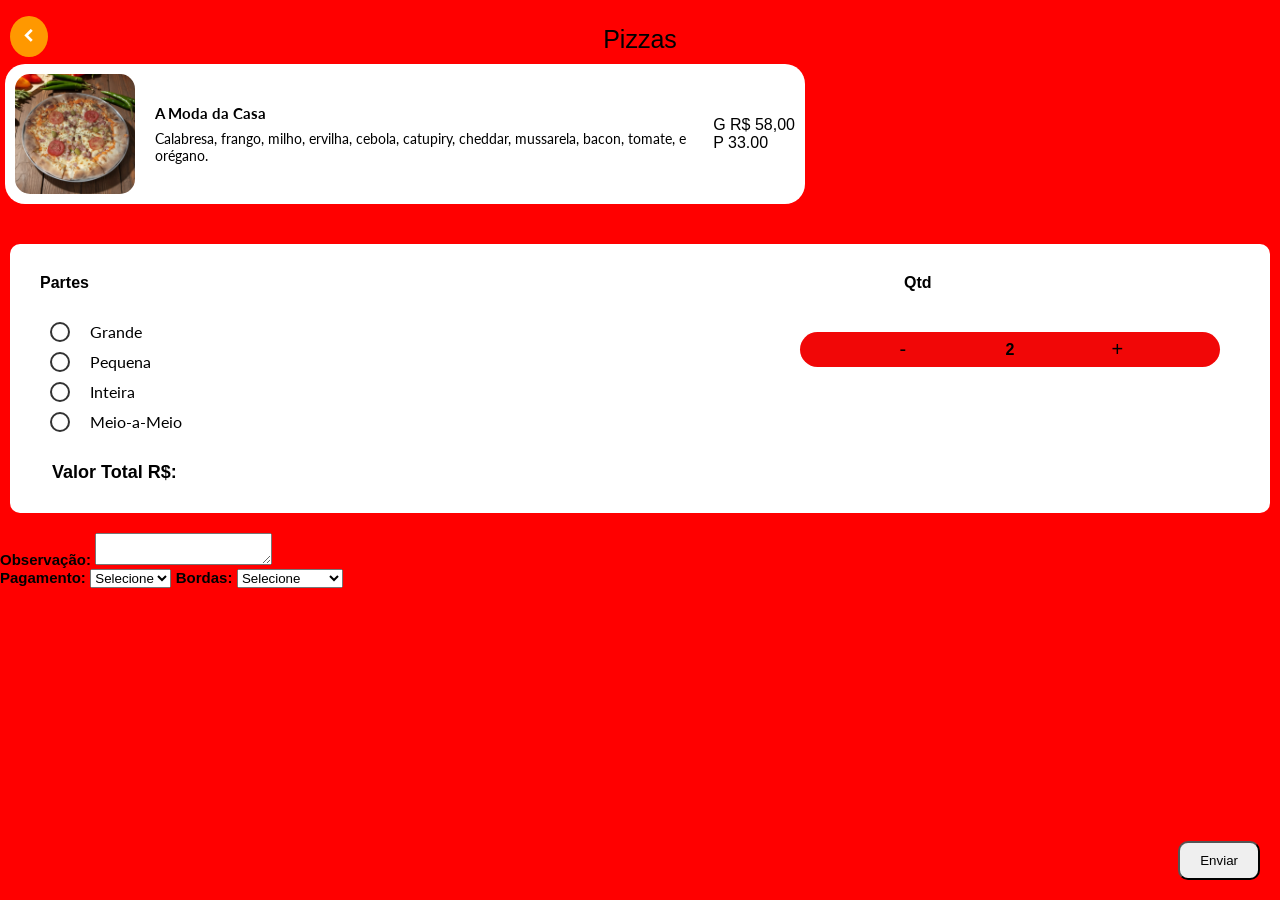
==== amoda.html @ 801869a5 "feat: validar elite" ====
<!DOCTYPE html>
<html lang="pt-br">

<head>
    <meta charset="UTF-8">
    <meta name="viewport" content="width=device-width, initial-scale=1.0">
    <title>Santa Bárbara Pizzaria</title>
    <link rel="stylesheet" href="amoda.css">
    <link href='https://unpkg.com/boxicons@2.1.4/css/boxicons.min.css' rel='stylesheet'>
</head>

<body>

    <header>

        <a href="index.html" class="seta esquerda">
            <i class="bx bxs-chevron-left"></i>
        </a>

        <span class="titulo">Pizzas</span>



    </header>

    <div class="cardapio">
        <img src="a moda.png" alt="Pizza A Moda da casa">

        <div class="info">
            <h3>A Moda da Casa</h3>
            <p>Calabresa, frango, milho, ervilha, cebola, catupiry, cheddar, mussarela, bacon, tomate, e orégano.
            </p>
        </div>

        <div class="preco">

            <div class="preco">G R$ 58,00</div>
            <div class="preco">P 33.00</div>
        </div>
    </div>

    <div class="finalizar">
        <div class="qtd">Partes</div>
        <div class="qtd">Qtd</div>


        <div class="chek1">
            <div class="chek"><input type="radio" name="partes">Grande</div>
            <div class="chek"><input type="radio" name="partes">Pequena</div>
            <div class="chek"><input type="radio" name="inter">Inteira</div>
            <div class="chek"><input type="radio" name="inter">Meio-a-Meio</div>
            <div class="total">Valor Total R$:</div>
        </div>

        <td>
            <div class="qty">

                <button>-</button>
                <span>2</span>
                <button>+</button>
            </div>
        </td>

        
    </div>

    <form action="processar.php" method="POST">
            <label for="obs">Observação:</label>
            <textarea id="obs" name="observacao" placeholder=></textarea>
           <button class="btn-fixo" type="submit">Enviar</button>
        </form>

        <label for="forma">Pagamento:</label>

<select id="forma" name="pagamento">
    <option value="">Selecione</option>
    <option value="pix">Pix</option>
    <option value="cartao">Cartão</option>
    <option value="dinheiro">Dinheiro</option>
</select>

<label for="forma">Bordas:</label>

<select id="forma" name="pagamento">
    <option value="">Selecione</option>
    <option value="pix">Quiejo</option>
    <option value="cartao">Chocolate</option>
    <option value="dinheiro">Catupiry</option>
    <option value="dinheiro">cheddar</option>
    <option value="dinheiro">cream cheese</option>
</select>





</body>

</html>
---- amoda.css ----
@import url('https://fonts.googleapis.com/css2?family=Lato:ital,wght@0,100;0,300;0,400;0,700;0,900;1,100;1,300;1,400;1,700;1,900&display=swap');

* {
    margin: 0;
    padding: 0;
    box-sizing: border-box;
    list-style: none;
    font-family: "Montserrat", sans-serif;
}

header {
    font-size: 25px;
    text-align: center;
    margin-top: 25px;
}

body {
    background: red;
}

.cardapio {
    background: #fff;
    border-radius: 20px;
    padding: 10px;
    display: flex;
    align-items: center;
    gap: 20px;
    max-width: 800px;
    margin: 10px 5px 10px 5px;
}

/* imagem à esquerda */
.cardapio img {
    width: 120px;
    height: 120px;
    object-fit: cover;
    border-radius: 15px;

}

/* texto central */
.info {
    flex: 1;

}

.info h3 {
    margin: 0;
    font-size: 15px;
    font-weight: bold;
    white-space: nowrap;
    font-family: "Lato", sans-serif;


}

.info p {
    margin-top: 8px;
    color: #000000;
    font-size: 14px;
    font-family: "Lato", sans-serif;

}

.chek {
    display: flex;
    align-items: center;
    gap: 8px;
    font-family: "Lato", sans-serif;
}

/* base */
.chek input[type="radio"],
.chek input[type="checkbox"] {
    appearance: none;
    -webkit-appearance: none;
    width: 20px;
    height: 20px;
    border: 2px solid #333;
    border-radius: 50%;
    cursor: pointer;
    position: relative;
}

.chek input[type="radio"]:checked,
.chek input[type="checkbox"]:checked {
    background: transparent;
}

.chek input[type="radio"]:checked::after,
.chek input[type="checkbox"]:checked::after {
    content: "✓";
    color: #ec0707;
    font-size: 14px;
    font-weight: bold;
    position: absolute;
    top: 50%;
    left: 50%;
    transform: translate(-50%, -55%);
    

}


.finalizar {
    border: 0;
    background: white;
    margin: 40px 10px 10px 10px;
    border-radius: 10px;
    padding: 30px;

    display: flex;
    flex-wrap: wrap;

    justify-content: space-between;
    /* esquerda horizontal */
    align-items: flex-start;
    /* esquerda vertical */
    text-align: left;
}



.qtd {
    width: 28%;
    font-weight: bold;
    margin-bottom: 20px;


}

.qty {



    width: 35%;
    font-weight: bold;
    margin: 20px;
    background: #f10707;
    display: inline-flex;
    justify-content: space-around;
    align-items: center;
    min-width: 60px;
    border-radius: 20px;
    overflow: hidden;
    height: 35px;


}

.qty button {
    flex: 1;                
    height: 100%;
    background: transparent;
    border: none;
    display: flex;
    align-items: center;
    justify-content: center; 
    font-size: 20px;
    cursor: pointer;

    &:hover {
        background: #e5f502;
         
       

    }
}

.total {

    margin: 30px 0px 0px 12px;
    font-size: 18px;
    font-weight: 700;
}



.chek1 {
    width: 50%;
    

}

.chek {
    display: flex;
    align-items: center;
    justify-content: flex-start;
    gap: 20px;
    justify-content: flex-start;
    /* esquerda horizontal */
    align-items: flex-start;
    /* esquerda vertical */
    margin: 10px;

}

.seta {
    position: fixed;
    /* fixa na tela */
    top: 16px;
    /* altura do header */
    background: #ff9800;
    padding: 6px 8px;
    border-radius: 50%;
    text-decoration: none;
    z-index: 1000;

}

.seta.esquerda {
    left: 10px;
    /* esquerda da tela */
}

.seta.direita {
    right: 10px;
    /* direita da tela */
}

.seta i {
    color: #fff;
    font-size: 22px;
}

textarea {
    margin-top: 10px;
    
    
}

label {
    font-size: 15px;
    font-weight: 900;
    

}

.btn-fixo {
    position: fixed;
    bottom: 20px;
    right: 20px;
    padding: 10px 20px;
    border-radius: 10px;
}
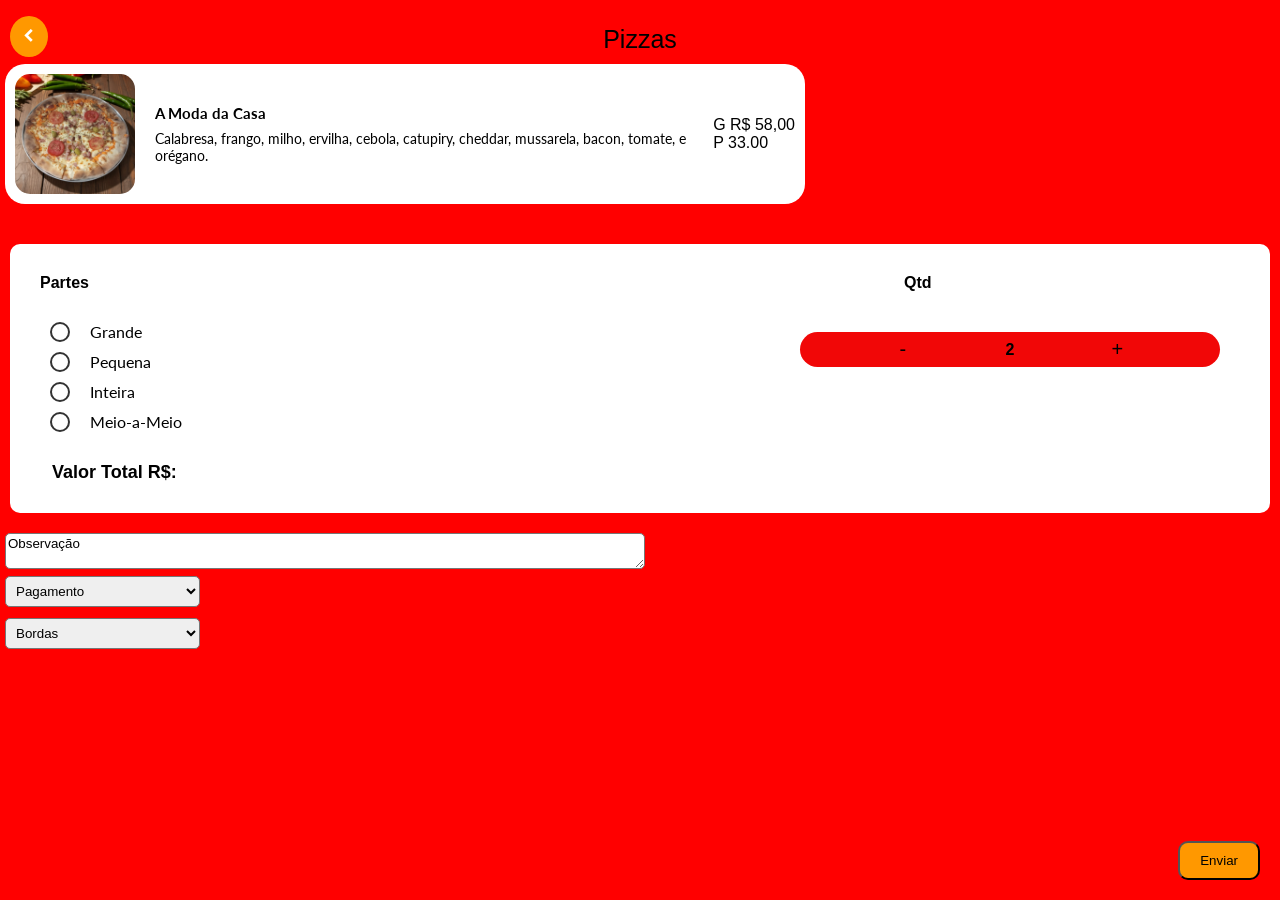
==== commit bca12961: "Projeto pizzaria - estrutura inicial" ====
--- a/amoda.html
+++ b/amoda.html
@@ -13,7 +13,7 @@
 
     <header>
 
-        <a href="index.html" class="seta esquerda">
+        <a href="cardapio.html" class="seta esquerda">
             <i class="bx bxs-chevron-left"></i>
         </a>
 
@@ -61,35 +61,44 @@
             </div>
         </td>
 
-        
+
     </div>
 
+
     <form action="processar.php" method="POST">
-            <label for="obs">Observação:</label>
-            <textarea id="obs" name="observacao" placeholder=></textarea>
-           <button class="btn-fixo" type="submit">Enviar</button>
-        </form>
+        
+        <textarea id="obs" name="observacao" placeholder=>Observação</textarea>
+        <button class="btn-fixo" type="submit">Enviar</button>
+    </form>
 
-        <label for="forma">Pagamento:</label>
+    
 
-<select id="forma" name="pagamento">
-    <option value="">Selecione</option>
-    <option value="pix">Pix</option>
-    <option value="cartao">Cartão</option>
-    <option value="dinheiro">Dinheiro</option>
-</select>
 
-<label for="forma">Bordas:</label>
 
-<select id="forma" name="pagamento">
-    <option value="">Selecione</option>
-    <option value="pix">Quiejo</option>
-    <option value="cartao">Chocolate</option>
-    <option value="dinheiro">Catupiry</option>
-    <option value="dinheiro">cheddar</option>
-    <option value="dinheiro">cream cheese</option>
-</select>
+    <div class="selecione">
+        <div class="linha">
 
+        
+        <select id="forma" name="pagamento">
+            <option value="">Pagamento</option>
+            <option value="pix">Pix</option>
+            <option value="cartao">Cartão</option>
+            <option value="dinheiro">Dinheiro</option>
+        </select>
+        </div>
+
+        <div class="linha">
+       
+        <select id="forma" name="bordas">
+            <option value="">Bordas</option>
+            <option value="pix">Quiejo</option>
+            <option value="cartao">Chocolate</option>
+            <option value="dinheiro">Catupiry</option>
+            <option value="dinheiro">cheddar</option>
+            <option value="dinheiro">cream cheese</option>
+        </select>
+    </div>
+    </div>
 
 
 
--- a/amoda.css
+++ b/amoda.css
@@ -159,12 +159,7 @@
     font-size: 20px;
     cursor: pointer;
 
-    &:hover {
-        background: #e5f502;
-         
-       
-
-    }
+   
 }
 
 .total {
@@ -225,6 +220,10 @@
 
 textarea {
     margin-top: 10px;
+    border-radius: 5px;
+    margin-left: 5px;
+    min-width: 50%;
+    padding: 2px;
     
     
 }
@@ -232,6 +231,7 @@
 label {
     font-size: 15px;
     font-weight: 900;
+    min-width: 100px;
     
 
 }
@@ -242,4 +242,25 @@
     right: 20px;
     padding: 10px 20px;
     border-radius: 10px;
+    background: #ff9800;
+}
+
+.selecione {
+    display: flex;
+    flex-direction: column;
+    gap: 8px; 
+    width: 200px; 
+}
+
+.linha {
+    display: flex;
+    align-items: center;
+    justify-content: space-between;
+    margin: 3px 0px 0px 5px;
+}
+
+select {
+    width: 200px;
+    padding: 6px;
+    border-radius: 5px;
 }
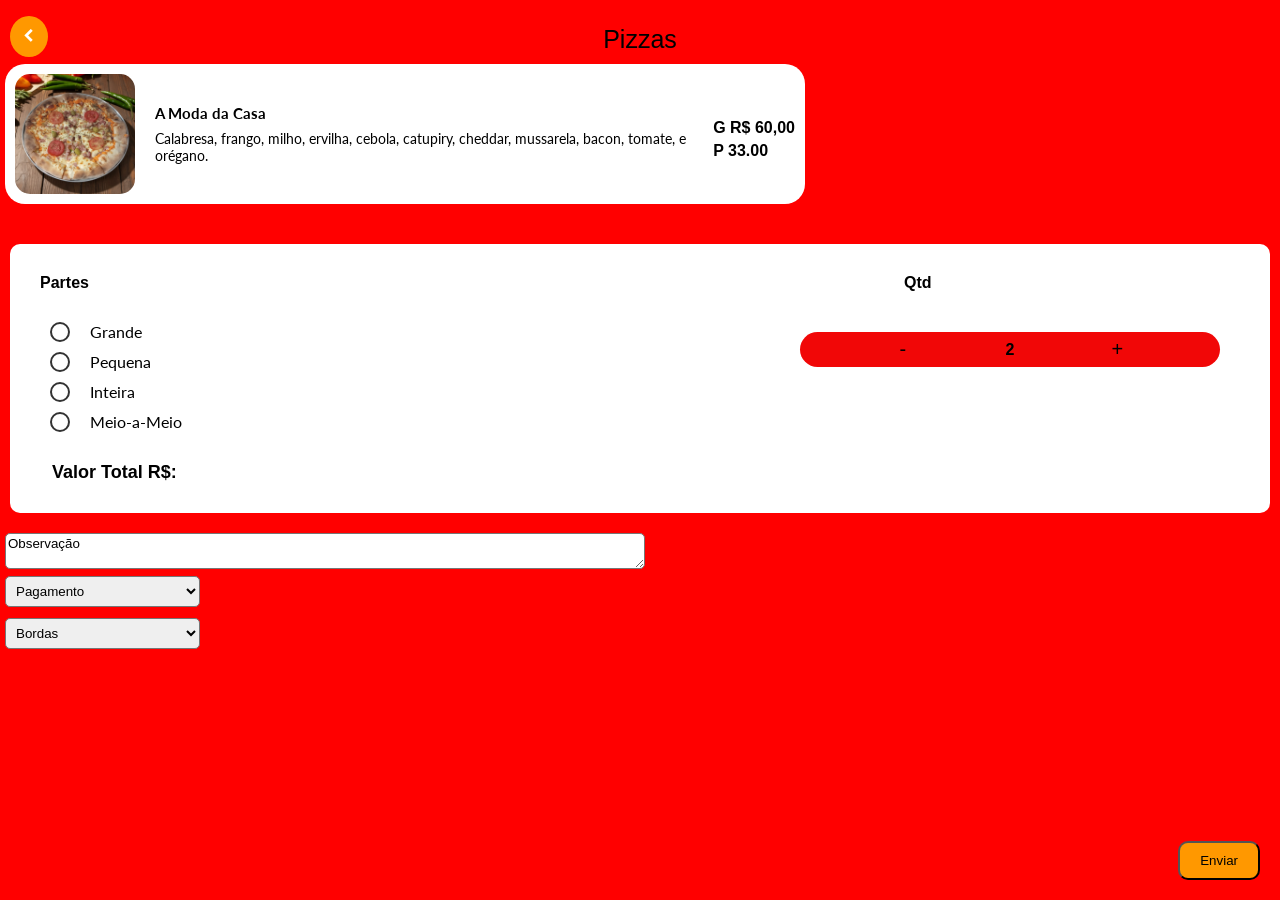
==== commit 03db9d10: "atualização" ====
--- a/amoda.html
+++ b/amoda.html
@@ -34,7 +34,7 @@
 
         <div class="preco">
 
-            <div class="preco">G R$ 58,00</div>
+            <div class="preco">G R$ 60,00</div>
             <div class="preco">P 33.00</div>
         </div>
     </div>
@@ -91,7 +91,7 @@
        
         <select id="forma" name="bordas">
             <option value="">Bordas</option>
-            <option value="pix">Quiejo</option>
+            <option value="pix">Queijo</option>
             <option value="cartao">Chocolate</option>
             <option value="dinheiro">Catupiry</option>
             <option value="dinheiro">cheddar</option>
--- a/amoda.css
+++ b/amoda.css
@@ -52,6 +52,16 @@
     font-family: "Lato", sans-serif;
 
 
+}
+
+a {
+    text-decoration: none;
+    color: #000000;
+}
+
+.preco {
+    margin: 5px 0px 0px 0px;
+    font-weight: 700;
 }
 
 .info p {
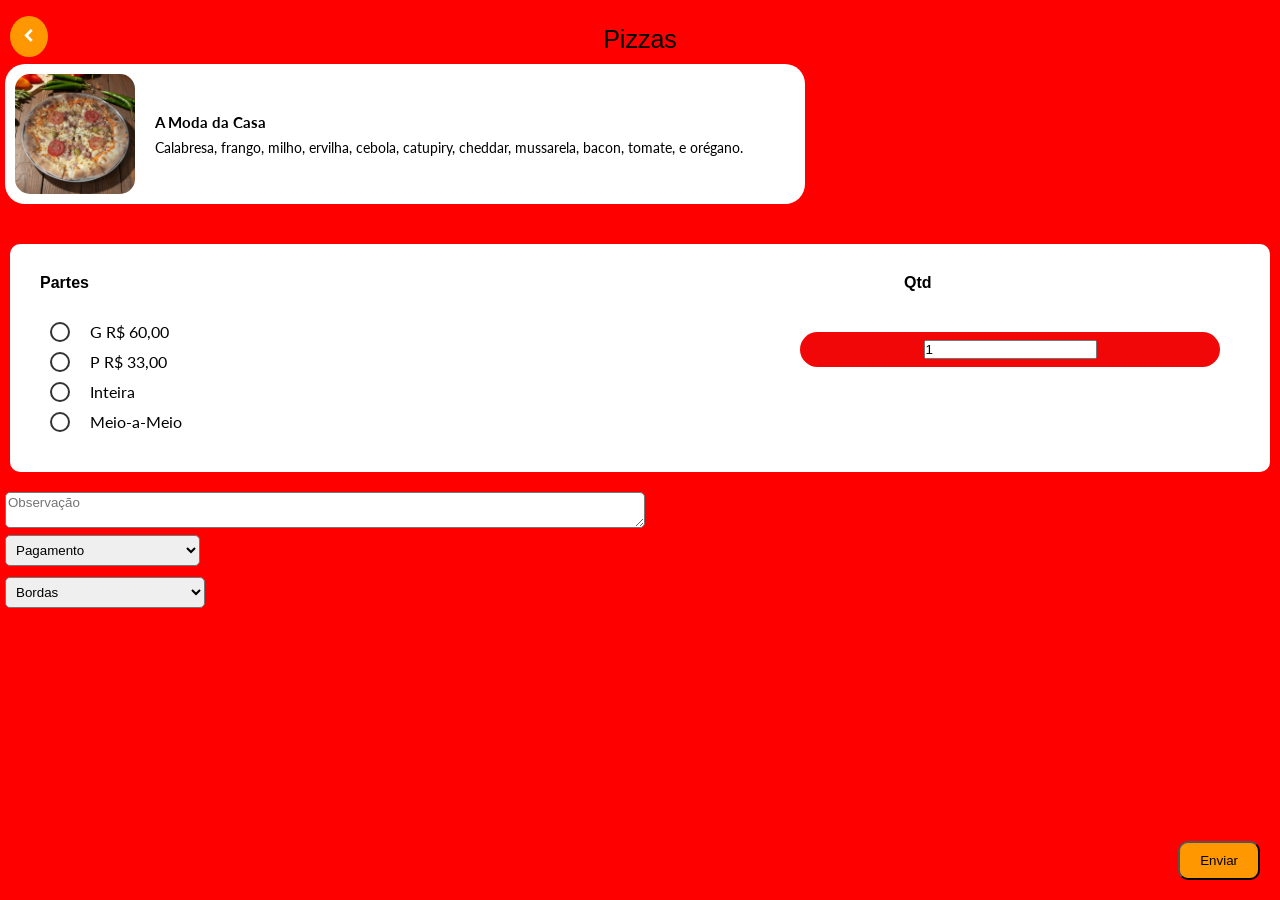
==== commit 718a67b6: "atualizar" ====
--- a/amoda.html
+++ b/amoda.html
@@ -10,99 +10,116 @@
 </head>
 
 <body>
+    <form action="resumo.html">
 
-    <header>
+        <header>
 
-        <a href="cardapio.html" class="seta esquerda">
-            <i class="bx bxs-chevron-left"></i>
-        </a>
+            <a href="cardapio.html" class="seta esquerda">
+                <i class="bx bxs-chevron-left"></i>
+            </a>
 
-        <span class="titulo">Pizzas</span>
+            <span class="titulo">Pizzas</span>
 
 
 
-    </header>
+        </header>
 
-    <div class="cardapio">
-        <img src="a moda.png" alt="Pizza A Moda da casa">
+        <div class="cardapio">
+            <img src="a moda.png" alt="Pizza A Moda da casa">
 
-        <div class="info">
-            <h3>A Moda da Casa</h3>
-            <p>Calabresa, frango, milho, ervilha, cebola, catupiry, cheddar, mussarela, bacon, tomate, e orégano.
-            </p>
+            <div class="info">
+                <h3>A Moda da Casa</h3>
+                <p>Calabresa, frango, milho, ervilha, cebola, catupiry, cheddar, mussarela, bacon, tomate, e orégano.
+                </p>
+            </div>
         </div>
 
-        <div class="preco">
 
-            <div class="preco">G R$ 60,00</div>
-            <div class="preco">P 33.00</div>
-        </div>
-    </div>
-
-    <div class="finalizar">
-        <div class="qtd">Partes</div>
-        <div class="qtd">Qtd</div>
+        <div class="finalizar">
+            <div class="qtd">Partes</div>
+            <div class="qtd">Qtd</div>
 
 
-        <div class="chek1">
-            <div class="chek"><input type="radio" name="partes">Grande</div>
-            <div class="chek"><input type="radio" name="partes">Pequena</div>
-            <div class="chek"><input type="radio" name="inter">Inteira</div>
-            <div class="chek"><input type="radio" name="inter">Meio-a-Meio</div>
-            <div class="total">Valor Total R$:</div>
-        </div>
+            <div class="chek1">
+                <div class="chek">
 
-        <td>
-            <div class="qty">
+                    
 
-                <button>-</button>
-                <span>2</span>
-                <button>+</button>
+                    <input type="radio" name="sabor" value="A Moda da Casa - Grande " data-preco="60"> G R$ 60,00
+                </div>
+
+                <div class="chek">
+                    <input type="radio" name="sabor" value="Pequena - A Moda da Casa" data-preco="33"> P R$ 33,00
+                </div>
+
+                <div class="chek">
+                    <input type="radio" name="tipo" value="inteira"> Inteira
+                </div>
+
+                <div class="chek">
+                    <input type="radio" name="tipo" value="meio a meio"> Meio-a-Meio
+                </div>
             </div>
-        </td>
-
-
-    </div>
-
-
-    <form action="processar.php" method="POST">
-        
-        <textarea id="obs" name="observacao" placeholder=>Observação</textarea>
-        <button class="btn-fixo" type="submit">Enviar</button>
-    </form>
-
-    
-
-
-
-    <div class="selecione">
-        <div class="linha">
-
-        
-        <select id="forma" name="pagamento">
-            <option value="">Pagamento</option>
-            <option value="pix">Pix</option>
-            <option value="cartao">Cartão</option>
-            <option value="dinheiro">Dinheiro</option>
-        </select>
-        </div>
-
-        <div class="linha">
-       
-        <select id="forma" name="bordas">
-            <option value="">Bordas</option>
-            <option value="pix">Queijo</option>
-            <option value="cartao">Chocolate</option>
-            <option value="dinheiro">Catupiry</option>
-            <option value="dinheiro">cheddar</option>
-            <option value="dinheiro">cream cheese</option>
-        </select>
-    </div>
-    </div>
 
 
 
 
+
+
+
+
+            <div class="qty">
+
+                <input type="number" name="quantidade" value="1" min="1">
+
+            </div>
+        </div>
+
+
+
+        </div>
+
+
+
+
+        <textarea name="observacao" placeholder="Observação"></textarea>
+
+        <button class="btn-fixo" type="submit">Enviar</button>
+
+
+
+
+
+
+        <div class="selecione">
+            <div class="linha">
+
+
+                <select id="padamentos" name="pagamento">
+                    <option value="">Pagamento</option>
+                    <option value="pix">Pix</option>
+                    <option value="cartao">Cartão</option>
+                    <option value="dinheiro">Dinheiro</option>
+                </select>
+            </div>
+
+            <div class="linha">
+
+                <select id="bordas" name="bordas">
+                    <option value="">Bordas</option>
+                    <option value="queijo 12.00">Queijo R$ 12.00</option>
+                    <option value="chocolate">Chocolate R$ 10.00</option>
+                    <option value="catupiry">Catupiry R$ 7.00</option>
+                    <option value="cheddar">cheddar R$ 7.00</option>
+                    <option value="cream cheese">cream cheese R$ 10.00</option>
+                    <option value="cream cheese c/ frango">cream cheese c/ frango R$ 15.00</option>
+                </select>
+            </div>
+        </div>
+
+
+
+    </form>
 </body>
 
 </html>
--- a/amoda.css
+++ b/amoda.css
@@ -71,6 +71,7 @@
     font-family: "Lato", sans-serif;
 
 }
+
 
 .chek {
     display: flex;
@@ -172,12 +173,7 @@
    
 }
 
-.total {
-
-    margin: 30px 0px 0px 12px;
-    font-size: 18px;
-    font-weight: 700;
-}
+
 
 
 
